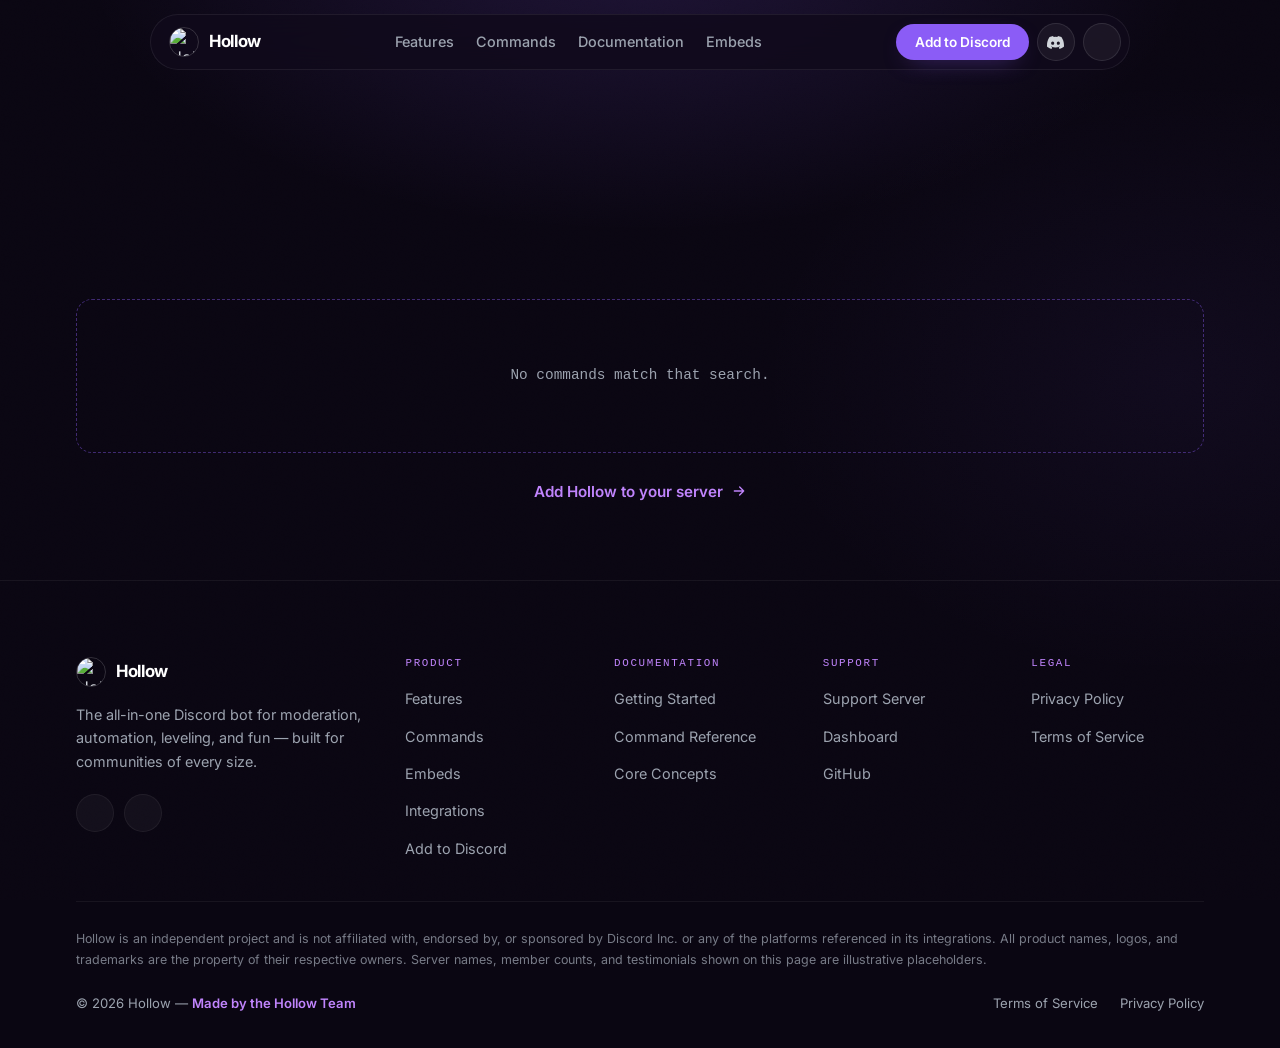
==== commands.html @ 203872da "change" ====
<!DOCTYPE html>
<html lang="en">
<head>
<meta charset="UTF-8">
<meta name="viewport" content="width=device-width, initial-scale=1, viewport-fit=cover">
<title>Commands — Hollow</title>
<meta name="description" content="Every Hollow command, with its category, description, arguments and required permissions. Search, filter, and copy instantly.">
<meta name="theme-color" content="#0a0612">
<link rel="icon" type="image/png" href="assets/favicon.png">
<link rel="apple-touch-icon" href="assets/apple-touch-icon.png">
<link rel="preconnect" href="https://fonts.googleapis.com">
<link rel="preconnect" href="https://fonts.gstatic.com" crossorigin>
<link href="https://fonts.googleapis.com/css2?family=Inter:ital,wght@0,400;0,500;0,600;0,700;0,800;1,400;1,500;1,600;1,700&display=swap" rel="stylesheet">
<link rel="stylesheet" href="styles.css">
<script>document.documentElement.classList.add('js');</script>
</head>
<body>

<a class="skip-link" href="#main">Skip to content</a>

<div class="bg-glow" aria-hidden="true"></div>
<div class="noise" aria-hidden="true"></div>

<header class="nav" id="nav">
  <div class="nav-capsule">
    <a class="brand" href="index.html" aria-label="Hollow home">
      <img class="brand-mark" src="assets/logo.png" alt="Hollow logo" width="30" height="30">
      <span class="brand-name">Hollow</span>
    </a>

    <nav class="nav-links" id="navLinks" aria-label="Primary navigation">
      <a href="index.html#features">Features</a>
      <a href="commands.html">Commands</a>
      <a href="docs.html">Documentation</a>
      <a href="embeds.html">Embeds</a>
    </nav>

    <div class="nav-actions">
      <a class="btn btn-primary btn-sm" href="https://discord.com/oauth2/authorize?client_id=1447869784937988201">Add to Discord</a>
      <a class="icon-btn" href="https://discord.gg/mScRXVGQ8U" aria-label="Join the Hollow Discord">
        <svg viewBox="0 0 24 24" fill="currentColor" aria-hidden="true"><path d="M20.317 4.37a19.79 19.79 0 00-4.885-1.515.074.074 0 00-.079.037c-.21.375-.444.865-.608 1.25a18.27 18.27 0 00-5.487 0 12.64 12.64 0 00-.617-1.25.077.077 0 00-.079-.037A19.74 19.74 0 003.677 4.37a.07.07 0 00-.032.028C.533 9.046-.32 13.58.099 18.058a.082.082 0 00.031.056 19.9 19.9 0 005.993 3.03.078.078 0 00.084-.028 14.09 14.09 0 001.226-1.994.076.076 0 00-.042-.106 13.11 13.11 0 01-1.872-.892.077.077 0 01-.008-.128 10.2 10.2 0 00.372-.292.074.074 0 01.077-.01c3.928 1.793 8.18 1.793 12.061 0a.074.074 0 01.078.01c.12.098.246.198.373.292a.077.077 0 01-.006.127 12.299 12.299 0 01-1.873.892.077.077 0 00-.041.107c.36.698.772 1.362 1.225 1.993a.076.076 0 00.084.028 19.839 19.839 0 006.002-3.03.077.077 0 00.032-.055c.5-5.177-.838-9.674-3.549-13.66a.061.061 0 00-.031-.029zM8.02 15.331c-1.183 0-2.157-1.086-2.157-2.419s.956-2.419 2.157-2.419c1.211 0 2.176 1.095 2.157 2.42 0 1.332-.956 2.418-2.157 2.418zm7.975 0c-1.183 0-2.157-1.086-2.157-2.419s.955-2.419 2.157-2.419c1.21 0 2.176 1.095 2.157 2.42 0 1.332-.946 2.418-2.157 2.418z"/></svg>
      </a>
      <a class="icon-btn" href="https://github.com/hollow-hq/hollow" aria-label="Hollow on GitHub">
        <img src="https://cdn.simpleicons.org/github/ffffff" alt="" width="17" height="17">
      </a>
      <button class="nav-toggle" id="navToggle" aria-label="Open menu" aria-expanded="false" aria-controls="navLinks">
        <svg class="icon-menu" viewBox="0 0 24 24" fill="none" stroke="currentColor" stroke-width="1.9" stroke-linecap="round"><path d="M3 6h18M3 12h18M3 18h18"/></svg>
        <svg class="icon-close" viewBox="0 0 24 24" fill="none" stroke="currentColor" stroke-width="1.9" stroke-linecap="round"><path d="M18 6L6 18M6 6l12 12"/></svg>
      </button>
    </div>
  </div>
</header>
<div class="nav-backdrop" id="navBackdrop" aria-hidden="true"></div>

<main id="main">

  <section class="cmd-hero">
    <div class="container">
      <div class="cmd-head reveal">
        <div class="cmd-head-main">
          <span class="cmd-head-icon" aria-hidden="true">
            <svg viewBox="0 0 24 24" fill="none" stroke="currentColor" stroke-width="1.8" stroke-linecap="round" stroke-linejoin="round">
              <path d="M5 7l4.5 4.5L5 16"/><path d="M12.5 16.5H19"/>
            </svg>
          </span>
          <h1>Commands</h1>
        </div>

        <div class="cmd-head-tools">
          <p class="result-meta" id="resultMeta" aria-live="polite"></p>

          <div class="sort-select">
            <label class="sr-only" for="sortSelect">Sort commands</label>
            <select id="sortSelect">
              <option value="az" selected>Name A–Z</option>
              <option value="za">Name Z–A</option>
              <option value="category">Category</option>
            </select>
          </div>

          <div class="search-wrap" id="searchWrap">
            <span class="search-label" aria-hidden="true">search</span>
            <div class="search-box">
              <label class="sr-only" for="commandSearch">Search commands</label>
              <input class="search-input" id="commandSearch" type="search" placeholder="Search commands…" autocomplete="off">
              <button class="search-toggle" id="searchToggle" type="button" aria-label="Search commands" aria-expanded="false">
                <svg viewBox="0 0 24 24" fill="none" stroke="currentColor" stroke-width="2" stroke-linecap="round" aria-hidden="true"><circle cx="11" cy="11" r="7"/><path d="M21 21l-4.3-4.3"/></svg>
              </button>
            </div>
          </div>
        </div>
      </div>

      <div class="pill-bar reveal" id="pillBar" style="--d:.06s">
        <div class="pill-row" id="pillRow" role="tablist" aria-label="Command categories"></div>
        <div class="pill-nav">
          <button class="pill-nav-btn" id="pillPrev" type="button" aria-label="Scroll categories left">
            <svg viewBox="0 0 24 24" fill="none" stroke="currentColor" stroke-width="2" stroke-linecap="round" stroke-linejoin="round" aria-hidden="true"><path d="M15 5l-7 7 7 7"/></svg>
          </button>
          <button class="pill-nav-btn" id="pillNext" type="button" aria-label="Scroll categories right">
            <svg viewBox="0 0 24 24" fill="none" stroke="currentColor" stroke-width="2" stroke-linecap="round" stroke-linejoin="round" aria-hidden="true"><path d="M9 5l7 7-7 7"/></svg>
          </button>
        </div>
      </div>

      <div class="cmd-grid" id="commandGrid"></div>

      <div class="empty-state" id="emptyState">No commands match that search.</div>

      <div class="load-more" id="loadMoreWrap">
        <button class="btn btn-ghost" id="loadMore" type="button">Show more commands</button>
      </div>

      <div class="table-foot">
        <a class="link-arrow" href="https://discord.com/oauth2/authorize?client_id=1447869784937988201">
          Add Hollow to your server
          <svg viewBox="0 0 24 24" fill="none" stroke="currentColor" stroke-width="2" stroke-linecap="round" stroke-linejoin="round" aria-hidden="true"><path d="M5 12h14M13 6l6 6-6 6"/></svg>
        </a>
      </div>
    </div>
  </section>

</main>

<footer>
  <div class="container">
    <div class="footer-grid">
      <div class="footer-brand">
        <a class="brand" href="index.html" aria-label="Hollow home">
          <img class="brand-mark" src="assets/logo.png" alt="Hollow logo" width="30" height="30">
          <span class="brand-name">Hollow</span>
        </a>
        <p>The all-in-one Discord bot for moderation, automation, leveling, and fun — built for communities of every size.</p>
        <div class="socials">
          <a class="social-btn" href="https://discord.gg/mScRXVGQ8U" aria-label="Hollow on Discord">
            <img src="https://cdn.simpleicons.org/discord/ffffff" alt="" width="17" height="17" loading="lazy">
          </a>
          <a class="social-btn" href="https://github.com/hollow-hq/hollow" aria-label="Hollow on GitHub">
            <img src="https://cdn.simpleicons.org/github/ffffff" alt="" width="17" height="17" loading="lazy">
          </a>
        </div>
      </div>

      <div class="footer-col">
        <h4>Product</h4>
        <ul>
          <li><a href="index.html#features">Features</a></li>
          <li><a href="commands.html">Commands</a></li>
          <li><a href="embeds.html">Embeds</a></li>
          <li><a href="index.html#integrations">Integrations</a></li>
          <li><a href="https://discord.com/oauth2/authorize?client_id=1447869784937988201">Add to Discord</a></li>
        </ul>
      </div>

      <div class="footer-col">
        <h4>Documentation</h4>
        <ul>
          <li><a href="docs.html">Getting Started</a></li>
          <li><a href="commands.html">Command Reference</a></li>
          <li><a href="docs.html#concepts">Core Concepts</a></li>
        </ul>
      </div>

      <div class="footer-col">
        <h4>Support</h4>
        <ul>
          <li><a href="https://discord.gg/mScRXVGQ8U">Support Server</a></li>
          <!-- Replace with the real dashboard URL when available -->
          <li><a href="https://discord.gg/mScRXVGQ8U">Dashboard</a></li>
          <li><a href="https://github.com/hollow-hq/hollow">GitHub</a></li>
        </ul>
      </div>

      <div class="footer-col">
        <h4>Legal</h4>
        <ul>
          <li><a href="privacy.html">Privacy Policy</a></li>
          <li><a href="terms.html">Terms of Service</a></li>
        </ul>
      </div>
    </div>

    <p class="footer-disclaimer">
      Hollow is an independent project and is not affiliated with, endorsed by, or sponsored by Discord Inc. or any of the
      platforms referenced in its integrations. All product names, logos, and trademarks are the property of their respective
      owners. Server names, member counts, and testimonials shown on this page are illustrative placeholders.
    </p>

    <div class="footer-bottom">
      <p class="credit">© 2026 Hollow — <strong>Made by the Hollow Team</strong></p>
      <div class="footer-legal">
        <a href="terms.html">Terms of Service</a>
        <a href="privacy.html">Privacy Policy</a>
      </div>
    </div>
  </div>
</footer>

<div class="modal-overlay" id="modalOverlay">
  <div class="modal" id="modal" role="dialog" aria-modal="true" aria-labelledby="modalTitle">
    <button class="modal-close" id="modalClose" aria-label="Close command details">
      <svg viewBox="0 0 24 24" fill="none" stroke="currentColor" stroke-width="1.9" stroke-linecap="round"><path d="M18 6L6 18M6 6l12 12"/></svg>
    </button>
    <div id="modalBody"></div>
  </div>
</div>

<script src="main.js" defer></script>
<script src="commands.js" defer></script>

</body>
</html>
---- styles.css ----
:root{
  --bg: #0a0612;
  --bg-2: #0d0818;
  --surface: #140a24;
  --surface-2: #120a1e;
  --card-solid: #140b21;

  --line: rgba(139, 92, 246, 0.14);
  --line-soft: rgba(255, 255, 255, 0.06);
  --line-strong: rgba(139, 92, 246, 0.42);

  --p1: #8b5cf6;
  --p2: #a855f7;
  --p3: #c084fc;
  --violet: #d946ef;

  --txt: #ffffff;
  --txt-2: #d1d5db;
  --txt-3: #9ca3af;

  --glow: 0 14px 40px -18px rgba(139, 92, 246, 0.75);

  --r: 8px;
  --r-lg: 16px;
  --r-pill: 999px;
  --nav-h: 74px;
  --max: 1180px;

  --font: 'Inter', -apple-system, BlinkMacSystemFont, 'Segoe UI', Roboto, sans-serif;
  --mono: ui-monospace, SFMono-Regular, 'SF Mono', Menlo, Consolas, monospace;
}

*, *::before, *::after{ box-sizing: border-box; }

html{ scroll-behavior: smooth; scroll-padding-top: calc(var(--nav-h) + 20px); }

body{
  margin: 0;
  background: var(--bg);
  color: var(--txt-2);
  font-family: var(--font);
  font-size: 16px;
  line-height: 1.65;
  -webkit-font-smoothing: antialiased;
  overflow-x: hidden;
}

img{ max-width: 100%; display: block; }
a{ color: inherit; text-decoration: none; }
button, select, input{ font: inherit; }
::selection{ background: rgba(168, 85, 247, 0.4); color: #fff; }

:focus-visible{ outline: 2px solid var(--p3); outline-offset: 3px; border-radius: 4px; }

h1, h2, h3, h4{
  color: var(--txt);
  line-height: 1.16;
  letter-spacing: -0.02em;
  margin: 0;
  font-weight: 700;
}

.accent{ color: var(--p2); }

.skip-link{
  position: absolute; left: 12px; top: -60px; z-index: 200;
  background: var(--p1); color: #fff; font-weight: 600;
  padding: 10px 18px; border-radius: var(--r);
  transition: top .2s ease;
}
.skip-link:focus{ top: 12px; }

.sr-only{
  position: absolute; width: 1px; height: 1px;
  padding: 0; margin: -1px; overflow: hidden;
  clip: rect(0 0 0 0); white-space: nowrap; border: 0;
}

.container{ width: 100%; max-width: var(--max); margin: 0 auto; padding: 0 26px; }

.section{ padding: clamp(70px, 8vw, 104px) 0; position: relative; }
.section.bordered{ border-top: 1px solid var(--line-soft); }

.section-head{ max-width: 640px; margin: 0 auto 46px; text-align: center; }
.section-head.left{ margin-left: 0; text-align: left; }

.eyebrow{
  display: inline-block;
  font-family: var(--mono);
  font-size: 11.5px;
  letter-spacing: 0.16em;
  text-transform: uppercase;
  color: var(--p3);
  margin-bottom: 14px;
}

.section-title{
  font-size: clamp(1.8rem, 3.4vw, 2.6rem);
  font-weight: 800;
  letter-spacing: -0.03em;
  margin-bottom: 14px;
}

.section-sub{ margin: 0; color: var(--txt-3); font-size: 1.02rem; }

.btn{
  display: inline-flex;
  align-items: center;
  justify-content: center;
  gap: 9px;
  padding: 13px 26px;
  border: 1px solid transparent;
  border-radius: var(--r-pill);
  font-size: 0.95rem;
  font-weight: 600;
  line-height: 1.2;
  white-space: nowrap;
  cursor: pointer;
  transition: transform .18s ease, box-shadow .25s ease, background .2s ease,
              border-color .2s ease, color .2s ease;
}
.btn svg{ width: 17px; height: 17px; flex-shrink: 0; }

.btn-primary{
  background: var(--p1);
  color: #fff;
  box-shadow: 0 8px 26px -14px rgba(139, 92, 246, 0.9);
}
.btn-primary:hover{ background: var(--p2); transform: scale(1.04); box-shadow: var(--glow); }
.btn-primary:active{ transform: scale(1.01); }

.btn-ghost{
  background: rgba(255, 255, 255, 0.03);
  border-color: rgba(255, 255, 255, 0.13);
  color: var(--txt);
}
.btn-ghost:hover{
  background: rgba(255, 255, 255, 0.07);
  border-color: rgba(192, 132, 252, 0.55);
  transform: scale(1.04);
}

.btn-lg{ padding: 15px 30px; font-size: 1rem; }
.btn-sm{ padding: 9px 18px; font-size: 0.85rem; }

.link-arrow{
  display: inline-flex;
  align-items: center;
  gap: 8px;
  font-weight: 600;
  font-size: 0.95rem;
  color: var(--p3);
  transition: gap .2s ease, color .2s ease;
}
.link-arrow:hover{ gap: 14px; color: #fff; }
.link-arrow svg{ width: 16px; height: 16px; }

.js .reveal{
  opacity: 0;
  transform: translateY(14px);
  transition: opacity .55s ease, transform .55s ease;
  transition-delay: var(--d, 0s);
}
.js .reveal.in{ opacity: 1; transform: none; }

.bg-glow{
  position: fixed;
  inset: 0;
  z-index: -2;
  pointer-events: none;
  background:
    radial-gradient(900px 460px at 50% -6%, rgba(139, 92, 246, 0.16), transparent 62%),
    radial-gradient(700px 500px at 92% 42%, rgba(139, 92, 246, 0.05), transparent 60%),
    var(--bg);
}
.noise{
  position: fixed; inset: 0; z-index: -1; pointer-events: none;
  opacity: 0.028; mix-blend-mode: overlay;
  background-image: url("data:image/svg+xml,%3Csvg xmlns='http://www.w3.org/2000/svg' width='140' height='140'%3E%3Cfilter id='n'%3E%3CfeTurbulence type='fractalNoise' baseFrequency='0.85' numOctaves='2' stitchTiles='stitch'/%3E%3C/filter%3E%3Crect width='100%25' height='100%25' filter='url(%23n)'/%3E%3C/svg%3E");
}

.nav{
  position: fixed;
  top: 14px; left: 0; right: 0;
  z-index: 60;
  display: flex;
  justify-content: center;
  padding: 0 16px;
  pointer-events: none;
}
.nav-capsule{
  pointer-events: auto;
  width: 100%;
  max-width: 980px;
  display: flex;
  align-items: center;
  justify-content: space-between;
  gap: 20px;
  padding: 8px 8px 8px 18px;
  background: rgba(16, 10, 27, 0.82);
  backdrop-filter: blur(14px);
  -webkit-backdrop-filter: blur(14px);
  border: 1px solid rgba(255, 255, 255, 0.07);
  border-radius: var(--r-pill);
  transition: box-shadow .3s ease, background .3s ease;
}
.nav.scrolled .nav-capsule{
  background: rgba(13, 8, 24, 0.94);
  box-shadow: 0 18px 44px -26px rgba(0, 0, 0, 0.95);
}

.brand{ display: flex; align-items: center; gap: 10px; flex-shrink: 0; }
.brand-mark{
  width: 30px; height: 30px;
  border-radius: 50%;
  object-fit: cover;
  border: 1px solid rgba(255, 255, 255, 0.16);
}
.brand-name{
  font-size: 1.05rem;
  font-weight: 700;
  color: var(--txt);
  letter-spacing: -0.02em;
}

.nav-links{ display: flex; align-items: center; gap: 22px; }
.nav-links > a:not(.btn){
  font-size: 0.9rem;
  font-weight: 500;
  color: var(--txt-3);
  transition: color .2s ease;
}
.nav-links > a:not(.btn):hover,
.nav-links > a:not(.btn).active{ color: var(--txt); }

.nav-actions{ display: flex; align-items: center; gap: 8px; flex-shrink: 0; }
.icon-btn{
  width: 38px; height: 38px;
  display: grid;
  place-items: center;
  border-radius: 50%;
  background: rgba(255, 255, 255, 0.05);
  border: 1px solid rgba(255, 255, 255, 0.1);
  color: var(--txt-2);
  transition: all .2s ease;
}
.icon-btn:hover{ background: rgba(139, 92, 246, 0.25); border-color: var(--line-strong); color: #fff; }
.icon-btn svg{ width: 17px; height: 17px; }

.nav-toggle{
  display: none;
  width: 38px; height: 38px;
  background: rgba(255, 255, 255, 0.05);
  border: 1px solid rgba(255, 255, 255, 0.1);
  border-radius: 50%;
  color: var(--txt);
  cursor: pointer;
  padding: 8px;
}
.nav-toggle svg{ width: 20px; height: 20px; display: block; }
.nav-toggle .icon-close{ display: none; }
.nav-toggle.open .icon-menu{ display: none; }
.nav-toggle.open .icon-close{ display: block; }

.nav-backdrop{
  position: fixed; inset: 0;
  background: rgba(5, 2, 9, 0.62);
  backdrop-filter: blur(3px);
  opacity: 0; visibility: hidden;
  transition: opacity .3s ease, visibility .3s ease;
  z-index: 55;
}
.nav-backdrop.show{ opacity: 1; visibility: visible; }

.hero{
  position: relative;
  padding: calc(var(--nav-h) + clamp(64px, 9vw, 118px)) 0 clamp(30px, 4vw, 46px);
  text-align: center;
  overflow: hidden;
}
#particles{ position: absolute; inset: 0; width: 100%; height: 100%; pointer-events: none; z-index: 0; }
.hero .container{ position: relative; z-index: 1; }

.hero-title{
  font-size: clamp(2.3rem, 5.6vw, 4rem);
  font-weight: 800;
  letter-spacing: -0.035em;
  line-height: 1.06;
  max-width: 920px;
  margin: 0 auto 34px;
}
.hero-em{
  display: block;
  font-weight: 500;
  font-style: italic;
  color: var(--txt-2);
  letter-spacing: -0.02em;
}
.hero-em em{ font-style: italic; }
.hero-strong{ display: block; font-weight: 800; color: var(--txt); }
.hero-mark{
  display: inline-block;
  width: clamp(44px, 5vw, 64px);
  height: clamp(44px, 5vw, 64px);
  border-radius: 50%;
  object-fit: cover;
  vertical-align: middle;
  margin: 0 10px;
  border: 2px solid rgba(255, 255, 255, 0.18);
  box-shadow: 0 0 26px -6px rgba(168, 85, 247, 0.8);
}

.hero-actions{
  display: flex;
  justify-content: center;
  gap: 14px;
  flex-wrap: wrap;
  margin-bottom: clamp(46px, 6vw, 74px);
}

.powered{
  margin: 0 auto;
  color: var(--txt-3);
  font-size: clamp(1rem, 1.6vw, 1.12rem);
}
.powered strong{ color: var(--txt); font-weight: 700; }

.marquee, .logo-row{
  overflow: hidden;
  -webkit-mask-image: linear-gradient(90deg, transparent, #000 8%, #000 92%, transparent);
  mask-image: linear-gradient(90deg, transparent, #000 8%, #000 92%, transparent);
}
.marquee-track, .logo-track{
  display: flex;
  gap: 20px;
  width: max-content;
  animation: marquee-l 55s linear infinite;
}
.marquee:hover .marquee-track,
.logo-row:hover .logo-track{ animation-play-state: paused; }
.logo-row.reverse .logo-track{ animation-name: marquee-r; }
@keyframes marquee-l{ from{ transform: translateX(0); } to{ transform: translateX(-50%); } }
@keyframes marquee-r{ from{ transform: translateX(-50%); } to{ transform: translateX(0); } }

.servers{
  padding: clamp(34px, 5vw, 56px) 0 clamp(20px, 3vw, 34px);
}
.server{
  display: flex;
  align-items: center;
  gap: 13px;
  flex-shrink: 0;
  padding: 10px 20px 10px 10px;
  background: rgba(20, 10, 36, 0.65);
  border: 1px solid var(--line-soft);
  border-radius: var(--r-pill);
}
.server-avatar{
  width: 46px; height: 46px;
  border-radius: 50%;
  display: grid;
  place-items: center;
  font-weight: 700;
  font-size: 0.95rem;
  color: #fff;
  flex-shrink: 0;
}
.server-avatar img{
  width: 100%; height: 100%;
  object-fit: cover;
  border-radius: inherit;
  display: block;
}
.server-meta{ text-align: left; }
.server-name{
  display: flex;
  align-items: center;
  gap: 6px;
  font-size: 0.92rem;
  font-weight: 600;
  color: var(--txt);
  white-space: nowrap;
}
.verified{ width: 15px; height: 15px; color: var(--p2); flex-shrink: 0; }
.server-members{
  display: block;
  font-size: 0.78rem;
  color: var(--txt-3);
  white-space: nowrap;
}

.g1{ background: #6d28d9; } .g2{ background: #a21caf; } .g3{ background: #7c3aed; }
.g4{ background: #4f46e5; } .g5{ background: #9333ea; } .g6{ background: #c026d3; }
.g7{ background: #5b21b6; } .g8{ background: #db2777; }

.wave-band{
  position: relative;
  height: clamp(160px, 24vw, 300px);
  overflow: hidden;
}
.wave-band::before{
  content: '';
  position: absolute;
  inset: -10% -5%;
  background-image: url("data:image/svg+xml,%3Csvg xmlns='http://www.w3.org/2000/svg' width='1400' height='340' viewBox='0 0 1400 340'%3E%3Cg fill='none' stroke='%238b5cf6' stroke-width='3' stroke-linecap='round' stroke-dasharray='0.1 15'%3E%3Cpath d='M0 170 C 220 50, 430 50, 640 170 S 1080 300, 1400 170' opacity='0.5'/%3E%3Cpath d='M0 215 C 220 95, 430 95, 640 215 S 1080 345, 1400 215' opacity='0.32'/%3E%3Cpath d='M0 125 C 220 5, 430 5, 640 125 S 1080 255, 1400 125' opacity='0.2'/%3E%3C/g%3E%3C/svg%3E");
  background-repeat: no-repeat;
  background-position: center;
  background-size: cover;
  opacity: 0.55;
  pointer-events: none;
}

.logo-rows{ display: grid; gap: 20px; padding: 4px 0 8px; }
.int-card{
  flex: 0 0 auto;
  width: clamp(300px, 34vw, 460px);
  padding: 22px 24px;
  background: var(--surface-2);
  border: 1px solid var(--line-soft);
  border-radius: 20px;
  transition: border-color .25s ease, box-shadow .25s ease, transform .25s ease;
}
.int-card:hover{
  border-color: var(--line-strong);
  box-shadow: 0 22px 50px -34px rgba(139, 92, 246, 0.95);
  transform: translateY(-3px);
}
.int-head{ display: flex; align-items: center; gap: 14px; margin-bottom: 14px; }
.int-icon{
  width: 44px; height: 44px;
  display: grid;
  place-items: center;
  border-radius: 12px;
  border: 1.5px solid var(--brand, rgba(255, 255, 255, 0.25));
  background: rgba(255, 255, 255, 0.03);
  flex-shrink: 0;
}
.int-icon img{ width: 21px; height: 21px; }
.int-card h3{ font-size: 1.08rem; font-weight: 700; }
.int-card p{ margin: 0; font-size: 0.92rem; color: var(--txt-3); line-height: 1.6; }
.kw{ color: var(--brand, var(--p3)); font-weight: 600; }
.logo-fallback{
  font-weight: 700;
  font-size: 1rem;
  color: var(--brand, var(--p3));
  line-height: 1;
}

.feature-grid{
  display: grid;
  grid-template-columns: repeat(3, 1fr);
  gap: 18px;
}
.feature{
  padding: 28px 26px;
  background: var(--surface-2);
  border: 1px solid var(--line-soft);
  border-radius: var(--r-lg);
  transition: border-color .25s ease, box-shadow .25s ease, transform .25s ease;
}
.feature:hover{
  border-color: var(--line-strong);
  box-shadow: 0 24px 54px -36px rgba(139, 92, 246, 0.95);
  transform: translateY(-4px);
}
.feature-icon{
  width: 42px; height: 42px;
  display: grid;
  place-items: center;
  border-radius: 11px;
  background: rgba(139, 92, 246, 0.14);
  border: 1px solid var(--line);
  color: var(--p3);
  margin-bottom: 18px;
}
.feature-icon svg{ width: 21px; height: 21px; }
.feature h3{ font-size: 1.05rem; font-weight: 600; margin-bottom: 9px; }
.feature p{ margin: 0; font-size: 0.92rem; color: var(--txt-3); line-height: 1.62; }

.features-foot{ display: flex; justify-content: center; margin-top: 44px; }

.showcase-grid{
  display: grid;
  grid-template-columns: 1fr 1fr;
  gap: clamp(34px, 5vw, 64px);
  align-items: center;
}
.showcase-copy .section-title{ margin-bottom: 16px; }
.showcase-copy p{ color: var(--txt-3); margin: 0 0 26px; }
.showcase-list{ list-style: none; margin: 0 0 30px; padding: 0; display: grid; gap: 13px; }
.showcase-list li{
  display: flex;
  gap: 11px;
  align-items: flex-start;
  font-size: 0.95rem;
  color: var(--txt-2);
}
.showcase-list svg{ width: 18px; height: 18px; color: var(--p2); flex-shrink: 0; margin-top: 3px; }

.mock{
  background: var(--surface-2);
  border: 1px solid var(--line);
  border-radius: 20px;
  padding: 22px;
  box-shadow: 0 30px 70px -50px rgba(139, 92, 246, 1);
}
.mock-msg{ display: flex; gap: 13px; align-items: flex-start; }
.mock-avatar{
  width: 42px; height: 42px;
  border-radius: 50%;
  object-fit: cover;
  flex-shrink: 0;
  border: 1px solid rgba(255, 255, 255, 0.14);
}
.mock-name{
  display: flex; align-items: center; gap: 8px;
  font-size: 0.95rem; font-weight: 600; color: var(--txt);
}
.bot-tag{
  font-size: 0.62rem;
  font-weight: 700;
  letter-spacing: 0.06em;
  background: var(--p1);
  color: #fff;
  border-radius: 4px;
  padding: 1px 5px;
  text-transform: uppercase;
}
.mock-time{ font-size: 0.72rem; color: var(--txt-3); font-weight: 400; }
.mock-embed{
  margin-top: 12px;
  background: rgba(10, 6, 18, 0.75);
  border-left: 4px solid var(--p1);
  border-radius: 6px;
  padding: 14px 16px;
}
.mock-embed h5{ margin: 0 0 6px; font-size: 0.92rem; color: var(--txt); font-weight: 600; }
.mock-embed p{ margin: 0; font-size: 0.85rem; color: var(--txt-3); }
.mock-fields{ display: grid; grid-template-columns: repeat(3, 1fr); gap: 12px; margin-top: 14px; }
.mock-field span{
  display: block;
  font-size: 0.68rem;
  letter-spacing: 0.08em;
  text-transform: uppercase;
  color: var(--txt-3);
  margin-bottom: 3px;
}
.mock-field strong{ font-size: 0.88rem; color: var(--txt); font-weight: 600; }
.mock-chips{ display: flex; flex-wrap: wrap; gap: 9px; margin-top: 18px; }
.chip{
  font-size: 0.78rem;
  font-weight: 500;
  color: var(--txt-3);
  background: rgba(255, 255, 255, 0.04);
  border: 1px solid var(--line-soft);
  border-radius: var(--r-pill);
  padding: 7px 15px;
  transition: all .2s ease;
}
.chip:hover, .chip.on{
  color: #fff;
  border-color: var(--line-strong);
  background: rgba(139, 92, 246, 0.16);
}

.callout{
  display: flex;
  align-items: center;
  justify-content: space-between;
  gap: 22px;
  flex-wrap: wrap;
  padding: 26px 30px;
  background: var(--surface-2);
  border: 1px solid var(--line);
  border-radius: var(--r-lg);
  margin-bottom: 34px;
}
.callout h3{ font-size: 1.08rem; margin-bottom: 6px; }
.callout p{ margin: 0; font-size: 0.92rem; color: var(--txt-3); max-width: 560px; }

.quote-grid{ display: grid; grid-template-columns: repeat(3, 1fr); gap: 18px; }
.quote{
  padding: 28px 26px;
  background: var(--surface-2);
  border: 1px solid var(--line-soft);
  border-radius: var(--r-lg);
  transition: border-color .25s ease, transform .25s ease;
}
.quote:hover{ border-color: var(--line-strong); transform: translateY(-4px); }
.quote-stars{ color: var(--p3); font-size: 0.85rem; letter-spacing: 3px; margin-bottom: 14px; }
.quote p{ margin: 0 0 18px; font-size: 0.94rem; color: var(--txt-2); line-height: 1.65; }
.quote-author{ display: flex; align-items: center; gap: 11px; }
.quote-avatar{
  width: 38px; height: 38px;
  border-radius: 50%;
  display: grid; place-items: center;
  font-weight: 700; font-size: 0.85rem; color: #fff;
  flex-shrink: 0;
}
.quote-author strong{ display: block; font-size: 0.9rem; color: var(--txt); }
.quote-author span{ font-size: 0.78rem; color: var(--txt-3); }

.cta-panel{
  text-align: center;
  padding: clamp(46px, 6vw, 76px) 32px;
  background: var(--surface-2);
  border: 1px solid var(--line);
  border-radius: 24px;
}
.cta-panel h2{
  font-size: clamp(1.85rem, 4vw, 2.8rem);
  font-weight: 800;
  letter-spacing: -0.03em;
  margin-bottom: 14px;
}
.cta-panel p{ color: var(--txt-3); max-width: 470px; margin: 0 auto 32px; }
.cta-actions{ display: flex; justify-content: center; gap: 14px; flex-wrap: wrap; }

footer{
  border-top: 1px solid var(--line-soft);
  padding: clamp(52px, 7vw, 76px) 0 34px;
}
.footer-grid{
  display: grid;
  grid-template-columns: 1.7fr repeat(4, 1fr);
  gap: 36px;
  padding-bottom: 40px;
}
.footer-brand .brand{ margin-bottom: 16px; }
.footer-brand p{
  font-size: 0.9rem;
  color: var(--txt-3);
  max-width: 300px;
  margin: 0 0 20px;
}
.socials{ display: flex; gap: 10px; }
.social-btn{
  width: 38px; height: 38px;
  display: grid;
  place-items: center;
  border-radius: 50%;
  background: rgba(255, 255, 255, 0.04);
  border: 1px solid var(--line-soft);
  color: var(--txt-3);
  transition: all .2s ease;
}
.social-btn:hover{
  color: #fff;
  border-color: var(--line-strong);
  background: rgba(139, 92, 246, 0.22);
  transform: translateY(-3px);
}
.social-btn svg, .social-btn img{ width: 17px; height: 17px; }

.footer-col h4{
  font-family: var(--mono);
  font-size: 0.68rem;
  font-weight: 500;
  letter-spacing: 0.15em;
  text-transform: uppercase;
  color: var(--p3);
  margin-bottom: 16px;
}
.footer-col ul{ list-style: none; margin: 0; padding: 0; display: grid; gap: 11px; }
.footer-col a{ font-size: 0.9rem; color: var(--txt-3); transition: color .2s ease; }
.footer-col a:hover{ color: var(--txt); }

.footer-disclaimer{
  border-top: 1px solid var(--line-soft);
  padding-top: 26px;
  font-size: 0.78rem;
  line-height: 1.7;
  color: rgba(156, 163, 175, 0.75);
  margin: 0 0 22px;
}
.footer-bottom{
  display: flex;
  align-items: center;
  justify-content: space-between;
  flex-wrap: wrap;
  gap: 14px;
}
.footer-bottom p{ margin: 0; font-size: 0.82rem; color: var(--txt-3); }
.footer-bottom .credit strong{ color: var(--p3); font-weight: 600; }
.footer-legal{ display: flex; gap: 22px; }
.footer-legal a{ font-size: 0.82rem; color: var(--txt-3); }
.footer-legal a:hover{ color: var(--txt); }

.page-hero{
  padding: calc(var(--nav-h) + clamp(56px, 7vw, 88px)) 0 clamp(34px, 4vw, 50px);
  text-align: center;
}
.page-hero h1{
  font-size: clamp(2.2rem, 5vw, 3.4rem);
  font-weight: 800;
  letter-spacing: -0.03em;
  margin-bottom: 14px;
}
.page-hero p{ color: var(--txt-3); max-width: 600px; margin: 0 auto; }

/* ---- commands page ---- */
.cmd-hero{
  padding: calc(var(--nav-h) + clamp(38px, 5vw, 58px)) 0 clamp(46px, 6vw, 76px);
}
.cmd-head{
  display: flex;
  align-items: flex-start;
  justify-content: space-between;
  gap: 22px;
}
.cmd-head-main{ display: flex; align-items: center; gap: 15px; min-width: 0; }
.cmd-head-icon{
  display: inline-flex;
  align-items: center;
  justify-content: center;
  width: 44px; height: 44px;
  flex-shrink: 0;
  background: var(--surface-2);
  border: 1px solid var(--line-soft);
  border-radius: 50%;
  color: var(--txt-2);
}
.cmd-head-icon svg{ width: 20px; height: 20px; }
.cmd-head h1{
  font-size: clamp(1.6rem, 3.2vw, 2.2rem);
  font-weight: 800;
  letter-spacing: -0.03em;
  margin: 0;
}
.cmd-head-tools{
  display: flex;
  align-items: center;
  gap: 14px;
  flex-shrink: 0;
}

.result-meta{
  font-family: var(--mono);
  font-size: 0.7rem;
  letter-spacing: 0.1em;
  text-transform: uppercase;
  color: var(--txt-3);
  margin: 0;
  white-space: nowrap;
}
.result-meta strong{ color: var(--p3); font-weight: 500; }

.search-wrap{
  display: flex;
  flex-direction: column;
  align-items: flex-end;
  gap: 7px;
}
.search-label{
  font-family: var(--mono);
  font-size: 0.66rem;
  letter-spacing: 0.16em;
  text-transform: uppercase;
  color: var(--txt-3);
}
.search-box{ display: flex; align-items: center; }
.search-input{
  width: 0;
  height: 42px;
  padding: 0 0 0 16px;
  background: var(--surface-2);
  border: 1px solid var(--line-soft);
  border-radius: var(--r-pill);
  color: var(--txt);
  font-size: 0.88rem;
  opacity: 0;
  transition: width .26s ease, opacity .2s ease, padding .26s ease, border-color .2s ease;
}
.search-input::placeholder{ color: var(--txt-3); }
.search-input:focus{
  outline: none;
  border-color: var(--line-strong);
  box-shadow: 0 0 0 4px rgba(139, 92, 246, 0.14);
}
.search-wrap.open .search-input{
  width: 250px;
  max-width: 46vw;
  padding: 0 18px 0 16px;
  opacity: 1;
}
.search-toggle{
  position: relative;
  z-index: 1;
  display: inline-flex;
  align-items: center;
  justify-content: center;
  width: 42px; height: 42px;
  flex-shrink: 0;
  background: var(--surface-2);
  border: 1px solid var(--line-soft);
  border-radius: 14px;
  color: var(--txt-2);
  cursor: pointer;
  transition: background .2s ease, border-color .2s ease, color .2s ease;
}
.search-toggle svg{ width: 18px; height: 18px; }
.search-toggle:hover{ border-color: var(--line-strong); color: #fff; }
.search-wrap.open .search-toggle{
  background: var(--p1);
  border-color: var(--p1);
  color: #fff;
}

.sort-select{ position: relative; }
.sort-select select{
  appearance: none;
  padding: 11px 40px 11px 18px;
  background: var(--surface-2);
  border: 1px solid var(--line-soft);
  border-radius: var(--r-pill);
  color: var(--txt-2);
  font-size: 0.85rem;
  cursor: pointer;
  transition: border-color .2s ease;
}
.sort-select select:hover{ border-color: var(--line-strong); }
.sort-select::after{
  content: '';
  position: absolute;
  right: 17px; top: 50%;
  width: 7px; height: 7px;
  border-right: 2px solid var(--txt-3);
  border-bottom: 2px solid var(--txt-3);
  transform: translateY(-70%) rotate(45deg);
  pointer-events: none;
}

.pill-bar{
  display: flex;
  align-items: center;
  gap: 8px;
  margin: 22px 0 22px;
  padding: 7px;
  background: var(--surface-2);
  border: 1px solid var(--line-soft);
  border-radius: var(--r-lg);
}
.pill-row{
  display: flex;
  gap: 6px;
  flex: 1;
  min-width: 0;
  padding-right: 4px;
  overflow-x: auto;
  overflow-y: hidden;
  scroll-behavior: smooth;
  scrollbar-width: none;
  -ms-overflow-style: none;
}
.pill-row::-webkit-scrollbar{ display: none; }
.pill{
  display: inline-flex;
  align-items: center;
  gap: 8px;
  flex-shrink: 0;
  padding: 8px 15px;
  border-radius: 12px;
  border: 1px solid var(--line-soft);
  background: transparent;
  color: var(--txt-3);
  font-size: 0.85rem;
  font-weight: 500;
  white-space: nowrap;
  cursor: pointer;
  transition: background .2s ease, border-color .2s ease, color .2s ease;
}
.pill svg{ width: 15px; height: 15px; flex-shrink: 0; }
.pill:hover{ border-color: var(--line-strong); color: var(--txt); }
.pill .count{
  font-family: var(--mono);
  font-size: 0.68rem;
  color: var(--txt-3);
  background: rgba(139, 92, 246, 0.16);
  border-radius: var(--r-pill);
  padding: 1px 7px;
}
.pill.active{
  background: var(--p1);
  border-color: var(--p1);
  color: #fff;
  font-weight: 600;
}
.pill.active .count{ background: rgba(0, 0, 0, 0.28); color: #fff; }

.pill-nav{ display: flex; gap: 6px; flex-shrink: 0; }
.pill-nav-btn{
  display: inline-flex;
  align-items: center;
  justify-content: center;
  width: 34px; height: 34px;
  background: transparent;
  border: 1px solid var(--line-soft);
  border-radius: 10px;
  color: var(--txt-3);
  cursor: pointer;
  opacity: 0;
  pointer-events: none;
  transition: opacity .2s ease, color .2s ease, border-color .2s ease;
}
.pill-nav-btn svg{ width: 16px; height: 16px; }
.pill-bar.can-left #pillPrev{ opacity: 1; pointer-events: auto; }
.pill-bar.can-right #pillNext{ opacity: 1; pointer-events: auto; }
.pill-nav-btn:hover{ color: #fff; border-color: var(--line-strong); }

.cmd-grid{
  display: grid;
  grid-template-columns: repeat(3, minmax(0, 1fr));
  gap: 16px;
}
.cmd-card{
  display: flex;
  flex-direction: column;
  padding: 20px 22px;
  background: var(--surface-2);
  border: 1px solid var(--line-soft);
  border-radius: 18px;
  cursor: pointer;
  transition: border-color .2s ease, transform .2s ease, box-shadow .2s ease;
}
.cmd-card:hover{
  border-color: var(--line-strong);
  transform: translateY(-2px);
  box-shadow: var(--glow);
}
.cmd-card-top{
  display: flex;
  align-items: center;
  gap: 10px;
  margin-bottom: 9px;
}
.cmd-card-name{
  font-family: var(--mono);
  font-size: 0.98rem;
  font-weight: 600;
  color: #fff;
  line-height: 1.3;
  margin: 0;
  overflow-wrap: anywhere;
}
.cmd-card-name .slash{ color: var(--p2); }
.cmd-card-cat{
  margin-left: auto;
  font-family: var(--mono);
  font-size: 0.64rem;
  letter-spacing: 0.12em;
  text-transform: uppercase;
  color: var(--txt-3);
  white-space: nowrap;
}
.cmd-card-desc{
  color: var(--txt-3);
  font-size: 0.88rem;
  line-height: 1.55;
  margin: 0 0 18px;
}
.cmd-card-meta{
  border-top: 1px solid var(--line-soft);
  padding-top: 14px;
  display: grid;
  gap: 13px;
}
.meta-label{
  display: block;
  font-family: var(--mono);
  font-size: 0.66rem;
  letter-spacing: 0.14em;
  text-transform: uppercase;
  color: var(--p3);
  margin-bottom: 8px;
}
.meta-chips{ display: flex; flex-wrap: wrap; gap: 6px; }
.chip{
  display: inline-block;
  max-width: 100%;
  padding: 3px 9px;
  border-radius: 8px;
  font-family: var(--mono);
  font-size: 0.73rem;
  color: var(--txt-2);
  background: rgba(255, 255, 255, 0.05);
  border: 1px solid transparent;
  overflow-wrap: anywhere;
}
.chip-arg{ font-style: italic; }
.chip-perm{
  border-radius: var(--r-pill);
  background: rgba(255, 255, 255, 0.03);
  border-color: var(--line-soft);
}
.meta-none{ font-size: 0.78rem; color: var(--txt-3); }

.load-more{ display: flex; justify-content: center; margin-top: 28px; }

.copy-btn{
  display: inline-flex;
  align-items: center;
  justify-content: center;
  gap: 7px;
  flex-shrink: 0;
  margin-left: auto;
  padding: 7px;
  background: rgba(255, 255, 255, 0.04);
  border: 1px solid var(--line-soft);
  border-radius: 10px;
  color: var(--txt-2);
  font-size: 0.78rem;
  font-weight: 500;
  cursor: pointer;
  transition: background .2s ease, border-color .2s ease, color .2s ease;
}
.copy-btn svg{ width: 14px; height: 14px; display: block; }
.copy-btn:hover{
  background: rgba(139, 92, 246, 0.2);
  border-color: var(--line-strong);
  color: #fff;
}
.copy-btn.copied{
  background: rgba(74, 222, 128, 0.12);
  border-color: rgba(74, 222, 128, 0.45);
  color: #86efac;
}

.cmd-name{
  font-family: var(--mono);
  font-weight: 500;
  color: #fff;
}
.cmd-name .slash{ color: var(--p2); }

.cat-tag{
  display: inline-block;
  font-family: var(--mono);
  font-size: 0.68rem;
  letter-spacing: 0.06em;
  text-transform: capitalize;
  color: #e9d5ff;
  background: rgba(139, 92, 246, 0.15);
  border: 1px solid rgba(139, 92, 246, 0.34);
  border-radius: var(--r-pill);
  padding: 3px 11px;
  white-space: nowrap;
}

.empty-state{
  display: none;
  padding: 64px 20px;
  text-align: center;
  border: 1px dashed var(--line-strong);
  border-radius: var(--r-lg);
  color: var(--txt-3);
  font-family: var(--mono);
  font-size: 0.9rem;
}
.empty-state.show{ display: block; }

.table-foot{ display: flex; justify-content: center; margin-top: 26px; }

.modal-overlay{
  position: fixed;
  inset: 0;
  z-index: 90;
  display: flex;
  align-items: center;
  justify-content: center;
  padding: 24px;
  background: rgba(5, 2, 9, 0.78);
  backdrop-filter: blur(6px);
  opacity: 0;
  visibility: hidden;
  transition: opacity .25s ease, visibility .25s ease;
}
.modal-overlay.open{ opacity: 1; visibility: visible; }
.modal{
  position: relative;
  width: 100%;
  max-width: 560px;
  max-height: 84vh;
  overflow-y: auto;
  padding: 40px;
  background: #150c23;
  border: 1px solid var(--line-strong);
  border-radius: 20px;
  box-shadow: 0 40px 90px -50px rgba(168, 85, 247, 0.9);
  transform: translateY(14px);
  transition: transform .25s ease;
}
.modal-overlay.open .modal{ transform: none; }
.modal-close{
  position: absolute;
  top: 16px; right: 16px;
  padding: 7px;
  background: rgba(255, 255, 255, 0.05);
  border: 1px solid var(--line-soft);
  border-radius: 50%;
  color: var(--txt-3);
  cursor: pointer;
  transition: all .2s ease;
}
.modal-close:hover{ color: #fff; border-color: var(--line-strong); }
.modal-close svg{ width: 17px; height: 17px; display: block; }
.modal .cat-tag{ margin-bottom: 14px; }
.modal .cmd-name{
  font-family: var(--font);
  font-size: 1.7rem;
  font-weight: 800;
  letter-spacing: -0.02em;
  margin-bottom: 8px;
  padding-right: 34px;
}
.modal .cmd-desc{ color: var(--txt-2); font-size: 0.97rem; margin: 0 0 26px; }
.modal-section{ margin-bottom: 24px; }
.modal-section:last-child{ margin-bottom: 0; }
.modal-section h4{
  font-family: var(--mono);
  font-size: 0.7rem;
  font-weight: 500;
  letter-spacing: 0.14em;
  text-transform: uppercase;
  color: var(--p3);
  margin-bottom: 12px;
}
.arg-row{
  display: flex;
  align-items: flex-start;
  justify-content: space-between;
  gap: 14px;
  padding: 11px 0;
  border-top: 1px solid rgba(255, 255, 255, 0.05);
}
.arg-row:first-of-type{ border-top: none; padding-top: 0; }
.arg-name{ font-family: var(--mono); font-size: 0.86rem; color: #fff; margin-bottom: 3px; }
.arg-desc{ font-size: 0.84rem; color: var(--txt-3); line-height: 1.5; }
.arg-badge{
  flex-shrink: 0;
  font-family: var(--mono);
  font-size: 0.65rem;
  letter-spacing: 0.06em;
  text-transform: uppercase;
  padding: 3px 9px;
  border-radius: var(--r-pill);
}
.arg-badge.required{ background: rgba(139, 92, 246, 0.2); color: #ddd6fe; border: 1px solid rgba(168, 85, 247, 0.45); }
.arg-badge.optional{ background: transparent; color: var(--txt-3); border: 1px solid var(--line-soft); }
.perm-list{ display: flex; flex-wrap: wrap; gap: 8px; }
.perm-chip{
  display: inline-flex;
  align-items: center;
  gap: 7px;
  padding: 6px 12px;
  background: rgba(255, 255, 255, 0.04);
  border: 1px solid var(--line-soft);
  border-radius: var(--r);
  font-size: 0.83rem;
  color: var(--txt-2);
}
.perm-chip svg{ width: 13px; height: 13px; color: var(--p3); }
.muted-note{ font-size: 0.85rem; color: var(--txt-3); }

.prose{ max-width: 780px; padding: clamp(40px, 5vw, 64px) 0 clamp(64px, 8vw, 96px); }
.prose h2{
  font-size: 1.4rem;
  font-weight: 700;
  margin: 40px 0 14px;
  padding-top: 12px;
  border-top: 1px solid var(--line-soft);
}
.prose h2:first-of-type{ margin-top: 0; border-top: none; padding-top: 0; }
.prose h3{ font-size: 1.05rem; font-weight: 600; margin: 26px 0 10px; }
.prose p{ margin: 0 0 16px; font-size: 0.97rem; color: var(--txt-2); }
.prose ul{ margin: 0 0 18px; padding-left: 20px; color: var(--txt-2); font-size: 0.97rem; }
.prose li{ margin-bottom: 8px; }
.prose a{ color: var(--p3); text-decoration: underline; text-underline-offset: 3px; }
.prose a:hover{ color: #fff; }
.prose code{
  font-family: var(--mono);
  font-size: 0.86em;
  background: rgba(139, 92, 246, 0.13);
  border: 1px solid var(--line);
  border-radius: 5px;
  padding: 2px 7px;
  color: #e9d5ff;
}
.prose .callout{
  display: block;
  background: var(--surface-2);
  border: 1px solid var(--line);
  border-left: 3px solid var(--p1);
  border-radius: var(--r);
  padding: 16px 20px;
  margin: 0 0 20px;
  font-size: 0.93rem;
  color: var(--txt-2);
}
.step-list{ counter-reset: step; list-style: none; padding: 0; }
.step-list li{ position: relative; padding: 0 0 22px 52px; counter-increment: step; }
.step-list li::before{
  content: counter(step);
  position: absolute;
  left: 0; top: 0;
  width: 32px; height: 32px;
  display: grid;
  place-items: center;
  border-radius: 50%;
  background: var(--p1);
  color: #fff;
  font-weight: 700;
  font-size: 0.88rem;
}

@media (max-width: 1024px){
  .feature-grid{ grid-template-columns: repeat(2, 1fr); }
  .quote-grid{ grid-template-columns: repeat(2, 1fr); }
  .footer-grid{ grid-template-columns: repeat(3, 1fr); gap: 32px; }
  .footer-brand{ grid-column: 1 / -1; }
  .showcase-grid{ grid-template-columns: 1fr; }
  .cmd-grid{ grid-template-columns: repeat(2, minmax(0, 1fr)); }
}

@media (max-width: 860px){

  .nav-capsule{
    backdrop-filter: none;
    -webkit-backdrop-filter: none;
  }
  .nav-links{
    position: fixed;
    top: 0; right: 0;
    height: 100dvh;
    width: min(78vw, 320px);
    flex-direction: column;
    align-items: flex-start;
    justify-content: flex-start;
    gap: 26px;
    padding: calc(var(--nav-h) + 24px) 30px 30px;
    background: rgba(13, 8, 24, 0.97);
    backdrop-filter: blur(18px);
    border-left: 1px solid var(--line);
    transform: translateX(100%);
    transition: transform .32s cubic-bezier(.4, 0, .2, 1);
    z-index: 58;
    overflow-y: auto;
  }
  .nav-links.open{ transform: translateX(0); }
  .nav-links > a:not(.btn){ font-size: 1.05rem; }
  .nav-toggle{ display: block; }
  .nav-actions .btn{ display: none; }
}

@media (max-width: 760px){
  .container{ padding: 0 20px; }
  .feature-grid{ grid-template-columns: 1fr; }
  .quote-grid{ grid-template-columns: 1fr; }
  .footer-grid{ grid-template-columns: 1fr 1fr; }
  .footer-bottom{ flex-direction: column; align-items: flex-start; }
  .hero-actions .btn{ width: 100%; max-width: 340px; }
  .mock-fields{ grid-template-columns: 1fr; }

  .cmd-head{ flex-direction: column; align-items: stretch; }
  .cmd-head-tools{
    flex-wrap: wrap;
    align-items: center;
    justify-content: space-between;
    gap: 12px;
  }
  .search-wrap{ align-items: flex-start; }
  .search-wrap.open .search-input{ max-width: none; }
  .cmd-grid{ grid-template-columns: 1fr; }
  .modal{ padding: 30px 24px; }
}

@media (max-width: 480px){
  .btn-lg{ padding: 13px 24px; font-size: 0.95rem; }
  .footer-grid{ grid-template-columns: 1fr; }
  .cmd-card{ padding: 18px 16px; }
  .cmd-head-tools{ gap: 10px; }
  .sort-select{ order: 3; }
}

@media (prefers-reduced-motion: reduce){
  html{ scroll-behavior: auto; }
  .js .reveal{ opacity: 1 !important; transform: none !important; transition: none !important; }
  .marquee-track, .logo-track{ animation: none !important; }
  .btn:hover, .feature:hover, .int-card:hover, .quote:hover,
  .social-btn:hover{ transform: none; }
}

[hidden]{ display: none !important; }

.mode-pick{ padding: calc(var(--nav-h) + 76px) 0 110px; text-align: center; }
.mode-title{ font-size: clamp(2rem, 4.6vw, 3.1rem); font-weight: 800; letter-spacing: -0.03em; margin: 0 0 14px; }
.mode-sub{ color: var(--txt-3); max-width: 640px; margin: 0 auto 44px; font-size: 1.03rem; line-height: 1.6; }
.mode-cards{ display: grid; grid-template-columns: repeat(2, minmax(0, 1fr)); gap: 18px; max-width: 820px; margin: 0 auto 26px; text-align: left; }
.mode-card{
  padding: 26px;
  background: var(--surface-2);
  border: 1px solid var(--line);
  border-radius: 18px;
  cursor: pointer;
  font: inherit;
  color: inherit;
  text-align: left;
  transition: border-color .2s ease, transform .2s ease, background .2s ease;
}
.mode-card:hover{
  border-color: rgba(168, 85, 247, 0.55);
  transform: translateY(-3px);
  background: rgba(139, 92, 246, 0.06);
}
.mode-card:focus-visible{ outline: 2px solid var(--p1); outline-offset: 2px; }
.mode-icon{
  width: 44px; height: 44px;
  display: grid; place-items: center;
  border-radius: 12px;
  background: rgba(139, 92, 246, 0.14);
  color: var(--p3);
  margin-bottom: 16px;
}
.mode-icon svg{ width: 22px; height: 22px; }
.mode-card h3{ font-size: 1.12rem; margin: 0 0 8px; }
.mode-card p{ font-size: 0.92rem; color: var(--txt-3); margin: 0 0 16px; line-height: 1.6; }
.mode-tags{
  display: inline-block;
  font-family: var(--mono);
  font-size: 0.72rem;
  letter-spacing: 0.05em;
  color: #c084fc;
  background: rgba(139, 92, 246, 0.1);
  border: 1px solid rgba(139, 92, 246, 0.3);
  padding: 4px 11px;
  border-radius: var(--r-pill);
}
.mode-script{
  display: inline-block;
  padding: 13px 26px;
  background: transparent;
  border: 1.5px dashed var(--line-strong);
  border-radius: var(--r-pill);
  color: var(--txt-2);
  font: inherit;
  font-size: 0.92rem;
  cursor: pointer;
  transition: border-color .2s ease, color .2s ease;
}
.mode-script:hover{ border-color: var(--p1); color: #fff; }
.mode-hint{ margin-top: 26px; font-size: 0.82rem; color: var(--txt-3); }

.editor{ padding: calc(var(--nav-h) + 26px) 0 90px; }
.editor-bar{ display: flex; justify-content: space-between; align-items: center; gap: 16px; flex-wrap: wrap; margin-bottom: 22px; }
.editor-actions{ display: flex; gap: 10px; flex-wrap: wrap; }
.editor-bar .link-arrow{ background: none; border: none; cursor: pointer; font: inherit; }
.editor-grid{ display: grid; grid-template-columns: minmax(0, 1fr) minmax(0, 460px); gap: 22px; align-items: start; }
.editor-form{ background: rgba(21, 12, 35, 0.55); border: 1px solid var(--line); border-radius: 18px; padding: 24px; }
.form-block{ margin-bottom: 20px; }
.form-block:last-child{ margin-bottom: 0; }
.form-block + .form-block{ border-top: 1px solid var(--line); padding-top: 20px; }
.form-head{ display: flex; justify-content: space-between; align-items: center; gap: 12px; flex-wrap: wrap; margin-bottom: 12px; }
.form-label{
  display: block;
  font-family: var(--mono);
  font-size: 0.7rem;
  font-weight: 500;
  letter-spacing: 0.14em;
  text-transform: uppercase;
  color: var(--p3);
}
.label-note{ font-style: normal; color: var(--txt-3); margin-left: 7px; letter-spacing: 0.04em; }
.char-count{ font-family: var(--mono); font-size: 0.7rem; color: var(--txt-3); }
.field{ margin-bottom: 14px; }
.field:last-child{ margin-bottom: 0; }
.field > label{ display: block; font-size: 0.8rem; font-weight: 500; color: var(--txt-2); margin-bottom: 6px; }
.field input:not([type=checkbox]):not([type=color]), .field select, .form-area, .code-area{
  width: 100%;
  background: rgba(255, 255, 255, 0.04);
  border: 1px solid var(--line);
  border-radius: 10px;
  padding: 10px 12px;
  color: #fff;
  font: inherit;
  font-size: 0.9rem;
  transition: border-color .2s ease, background .2s ease;
}
.field input:focus, .field select:focus, .form-area:focus, .code-area:focus{
  outline: none;
  border-color: var(--p1);
  background: rgba(139, 92, 246, 0.07);
}
.field input::placeholder, .form-area::placeholder, .code-area::placeholder{ color: #6b6478; }
.field select option{ background: #150c23; color: #fff; }
.form-area{ resize: vertical; min-height: 84px; line-height: 1.6; }
.code-area{ font-family: var(--mono); font-size: 0.8rem; line-height: 1.6; resize: vertical; }
.form-row{ display: grid; grid-template-columns: repeat(2, minmax(0, 1fr)); gap: 14px; }
.color-row{ display: flex; gap: 10px; align-items: center; }
.color-row input[type=color]{
  width: 46px; height: 41px;
  padding: 3px;
  background: transparent;
  border: 1px solid var(--line);
  border-radius: 10px;
  cursor: pointer;
}
.color-row input[type=text]{ flex: 1; min-width: 0; font-family: var(--mono); font-size: 0.85rem; }
.switch{ display: inline-flex; align-items: center; gap: 8px; font-size: 0.85rem; color: var(--txt-2); cursor: pointer; }
.switch input{ accent-color: var(--p1); width: 15px; height: 15px; }
.mini-btn{
  padding: 6px 14px;
  border-radius: var(--r-pill);
  border: 1px solid var(--line-strong);
  background: rgba(255, 255, 255, 0.05);
  color: var(--txt-2);
  font: inherit;
  font-size: 0.8rem;
  cursor: pointer;
  transition: color .2s ease, border-color .2s ease;
}
.mini-btn:hover{ color: #fff; border-color: var(--p1); }
.item-list{ display: flex; flex-direction: column; gap: 10px; }
.item-list:empty{ display: none; }
.item-card{
  position: relative;
  display: grid;
  grid-template-columns: minmax(0, 1fr) minmax(0, 1fr) auto auto;
  gap: 10px;
  align-items: center;
  padding: 10px;
  background: rgba(255, 255, 255, 0.03);
  border: 1px solid var(--line-soft);
  border-radius: 12px;
}
.item-card input, .item-card select{
  min-width: 0;
  width: 100%;
  background: rgba(255, 255, 255, 0.04);
  border: 1px solid var(--line);
  border-radius: 8px;
  padding: 8px 10px;
  color: #fff;
  font: inherit;
  font-size: 0.85rem;
}
.item-card input:focus, .item-card select:focus{ outline: none; border-color: var(--p1); }
.item-card select option{ background: #150c23; color: #fff; }
.inline-check{ display: inline-flex; align-items: center; gap: 6px; font-size: 0.78rem; color: var(--txt-3); white-space: nowrap; cursor: pointer; }
.inline-check input{ accent-color: var(--p1); width: 14px; height: 14px; }
.remove-btn{
  width: 27px; height: 27px;
  border-radius: 50%;
  border: 1px solid var(--line);
  background: transparent;
  color: var(--txt-3);
  cursor: pointer;
  font-size: 1rem;
  line-height: 1;
  transition: color .2s ease, border-color .2s ease;
}
.remove-btn:hover{ color: #f87171; border-color: #f87171; }
.field-hint{ font-size: 0.8rem; color: var(--txt-3); margin-top: 8px; }
.field-hint.good{ color: #4ade80; }
.field-hint.bad{ color: #f87171; }
.import-actions{ display: flex; justify-content: flex-end; margin-top: 16px; }

.editor-preview{ position: sticky; top: calc(var(--nav-h) + 18px); display: flex; flex-direction: column; gap: 10px; }
.preview-label{ font-family: var(--mono); font-size: 0.68rem; letter-spacing: 0.16em; text-transform: uppercase; color: var(--txt-3); }
.discord-channel{ background: #313338; border: 1px solid rgba(255, 255, 255, 0.07); border-radius: 14px; padding: 18px 16px 14px; }
.d-msg{ display: flex; gap: 13px; }
.d-avatar img{ width: 42px; height: 42px; border-radius: 50%; object-fit: cover; background: #1e1f22; }
.d-body{ flex: 1; min-width: 0; }
.d-head{ display: flex; align-items: center; gap: 8px; flex-wrap: wrap; margin-bottom: 3px; }
.d-head strong{ color: #f2f3f5; font-size: 0.95rem; }
.bot-tag{
  background: #5865f2;
  color: #fff;
  font-size: 0.6rem;
  font-weight: 700;
  text-transform: uppercase;
  letter-spacing: 0.03em;
  padding: 1.5px 5px;
  border-radius: 4px;
}
.d-time{ color: #949ba4; font-size: 0.72rem; }
.d-content{
  color: #dbdee1;
  font-size: 0.92rem;
  line-height: 1.5;
  margin-bottom: 4px;
  white-space: pre-wrap;
  overflow-wrap: break-word;
}
.d-content a{ color: #00a8fc; }
.d-content code, .d-desc code{
  font-family: var(--mono);
  font-size: 0.85em;
  background: #1e1f22;
  padding: 1px 5px;
  border-radius: 4px;
}
.d-embed{
  position: relative;
  background: #2b2d31;
  border-left: 4px solid #8b5cf6;
  border-radius: 4px;
  padding: 12px 14px;
  margin-top: 8px;
  max-width: 480px;
}
.d-thumb{ position: absolute; top: 12px; right: 12px; width: 72px; height: 72px; border-radius: 8px; object-fit: cover; }
.d-embed:has(.d-thumb:not([hidden])) .d-embed-author,
.d-embed:has(.d-thumb:not([hidden])) .d-title,
.d-embed:has(.d-thumb:not([hidden])) .d-desc{ padding-right: 84px; }
.d-embed-author{ display: flex; align-items: center; gap: 8px; font-size: 0.8rem; font-weight: 600; color: #f2f3f5; margin-bottom: 6px; }
.d-embed-author img{ width: 22px; height: 22px; border-radius: 50%; object-fit: cover; }
.d-title{ color: #f2f3f5; font-size: 1rem; font-weight: 600; margin-bottom: 6px; overflow-wrap: break-word; }
.d-desc{ color: #dbdee1; font-size: 0.88rem; line-height: 1.55; overflow-wrap: break-word; }
.d-desc strong{ color: #f2f3f5; }
.d-fields{ display: grid; grid-template-columns: repeat(2, minmax(0, 1fr)); gap: 10px 14px; margin-top: 10px; }
.d-fields:empty{ display: none; }
.d-field:not(.inline){ grid-column: 1 / -1; }
.d-field strong{ display: block; color: #f2f3f5; font-size: 0.82rem; margin-bottom: 2px; }
.d-field span{ color: #dbdee1; font-size: 0.84rem; line-height: 1.45; white-space: pre-wrap; overflow-wrap: break-word; }
.d-image{ display: block; width: 100%; max-height: 230px; object-fit: cover; border-radius: 8px; margin-top: 10px; }
.d-foot{ display: flex; align-items: center; gap: 6px; font-size: 0.72rem; color: #949ba4; margin-top: 8px; }
.d-foot img{ width: 16px; height: 16px; border-radius: 50%; }
.d-buttons{ display: flex; flex-wrap: wrap; gap: 8px; margin-top: 10px; }
.d-buttons:empty{ display: none; }
.d-btn{ font-size: 0.82rem; font-weight: 500; color: #fff; padding: 8px 14px; border-radius: 4px; }
.d-composer{ margin-top: 14px; background: #383a40; border-radius: 8px; padding: 11px 14px; color: #6d6f78; font-size: 0.86rem; }

@media (max-width: 1080px){
  .editor-grid{ grid-template-columns: minmax(0, 1fr); }
  .editor-preview{ position: static; max-width: 560px; }
  .form-row{ grid-template-columns: minmax(0, 1fr); }
}

.docs-shell{ display: grid; grid-template-columns: 272px minmax(0, 1fr); min-height: 100vh; position: relative; z-index: 1; }
.docs-sidebar{
  position: sticky;
  top: 0;
  height: 100vh;
  overflow-y: auto;
  padding: 24px 18px 30px;
  border-right: 1px solid var(--line);
  background: rgba(12, 8, 22, 0.72);
  backdrop-filter: blur(10px);
  scrollbar-width: thin;
}
.docs-brand{ display: flex; align-items: center; justify-content: space-between; gap: 10px; padding: 0 6px 16px; border-bottom: 1px solid var(--line); margin-bottom: 16px; }
.docs-badge{
  font-family: var(--mono);
  font-size: 0.66rem;
  letter-spacing: 0.14em;
  text-transform: uppercase;
  color: #c084fc;
  background: rgba(139, 92, 246, 0.12);
  border: 1px solid rgba(139, 92, 246, 0.35);
  padding: 3px 9px;
  border-radius: var(--r-pill);
}
.docs-search{ position: relative; margin-bottom: 6px; }
.docs-search svg{ position: absolute; left: 11px; top: 50%; transform: translateY(-50%); width: 15px; height: 15px; color: var(--txt-3); pointer-events: none; }
.docs-search input{
  width: 100%;
  background: rgba(255, 255, 255, 0.04);
  border: 1px solid var(--line);
  border-radius: 10px;
  padding: 9px 12px 9px 34px;
  color: #fff;
  font: inherit;
  font-size: 0.86rem;
}
.docs-search input:focus{ outline: none; border-color: var(--p1); background: rgba(139, 92, 246, 0.07); }
.docs-search input::placeholder{ color: var(--txt-3); }
.docs-group{ margin-top: 22px; }
.docs-group:first-child{ margin-top: 8px; }
.docs-group[hidden]{ display: none; }
.docs-group h4{
  font-family: var(--mono);
  font-size: 0.67rem;
  font-weight: 500;
  letter-spacing: 0.16em;
  text-transform: uppercase;
  color: var(--txt-3);
  margin: 0 0 7px 10px;
}
.docs-nav a{
  display: block;
  padding: 6px 10px;
  border-radius: 8px;
  border-left: 2px solid transparent;
  font-size: 0.9rem;
  color: var(--txt-2);
  text-decoration: none;
  transition: color .15s ease, background .15s ease, border-color .15s ease;
}
.docs-nav a:hover{ color: #fff; background: rgba(255, 255, 255, 0.05); }
.docs-nav a.active{ color: #e9d5ff; background: rgba(139, 92, 246, 0.14); border-left-color: var(--p1); }
.docs-nav a[hidden]{ display: none; }
.docs-empty{ font-size: 0.84rem; color: var(--txt-3); padding: 12px 10px; }

.docs-main{ min-width: 0; }
.docs-topbar{
  position: sticky;
  top: 0;
  z-index: 40;
  display: flex;
  align-items: center;
  justify-content: space-between;
  gap: 16px;
  padding: 13px clamp(20px, 4vw, 40px);
  background: rgba(10, 6, 18, 0.85);
  backdrop-filter: blur(12px);
  border-bottom: 1px solid var(--line);
}
.docs-topbar-left{ display: flex; align-items: center; gap: 12px; font-size: 0.92rem; font-weight: 600; color: var(--txt-2); }
.docs-topbar-links{ display: flex; align-items: center; gap: 18px; }
.docs-topbar-links a{ font-size: 0.88rem; color: var(--txt-3); text-decoration: none; transition: color .15s ease; }
.docs-topbar-links a:hover{ color: #fff; }
.docs-topbar-links .icon-btn{ color: #fff; }
.docs-menu-btn{ display: none; background: rgba(255, 255, 255, 0.05); border: 1px solid var(--line); border-radius: 9px; color: var(--txt-2); padding: 7px; cursor: pointer; }
.docs-menu-btn svg{ width: 18px; height: 18px; display: block; }

.docs-body{
  display: grid;
  grid-template-columns: minmax(0, 1fr) 214px;
  gap: clamp(28px, 4vw, 56px);
  padding: 0 clamp(20px, 4vw, 44px);
  max-width: 1180px;
  margin: 0 auto;
}
.docs-content.prose{ max-width: 760px; padding: clamp(38px, 5vw, 60px) 0 clamp(70px, 8vw, 100px); }
.docs-content h1{ font-size: clamp(1.9rem, 3.6vw, 2.5rem); font-weight: 800; letter-spacing: -0.03em; line-height: 1.12; margin: 12px 0 14px; }
.docs-content h2:first-of-type{ margin-top: 40px; }
.docs-lede{ font-size: 1.05rem; color: var(--txt-3); line-height: 1.6; margin: 0; }
.docs-explore{ display: grid; grid-template-columns: repeat(3, minmax(0, 1fr)); gap: 12px; margin: 26px 0 24px; }
.explore-card{ padding: 16px; background: var(--surface-2); border: 1px solid var(--line); border-radius: 14px; transition: border-color .2s ease, transform .2s ease; }
.explore-card:hover{ border-color: rgba(168, 85, 247, 0.5); transform: translateY(-2px); }
.docs-content .explore-card{ color: inherit; text-decoration: none; display: block; }
.explore-card h3{ font-size: 0.92rem; margin: 0 0 6px; color: #fff; }
.explore-card p{ font-size: 0.8rem; color: var(--txt-3); margin: 0; line-height: 1.5; }
.docs-int-chips{ display: flex; flex-wrap: wrap; gap: 9px; margin: 0 0 18px; }
.int-chip{
  display: inline-flex;
  align-items: center;
  gap: 8px;
  padding: 7px 14px;
  background: rgba(255, 255, 255, 0.04);
  border: 1px solid var(--line);
  border-radius: var(--r-pill);
  font-size: 0.85rem;
  color: var(--txt-2);
}
.int-chip img{ width: 15px; height: 15px; }
.docs-next{ margin-top: 46px; padding-top: 22px; border-top: 1px solid var(--line); }
.docs-content .link-arrow{ text-decoration: none; }

.docs-toc{ position: sticky; top: 74px; align-self: start; padding-top: clamp(38px, 5vw, 60px); }
.docs-toc h4{
  font-family: var(--mono);
  font-size: 0.66rem;
  font-weight: 500;
  letter-spacing: 0.16em;
  text-transform: uppercase;
  color: var(--txt-3);
  margin: 0 0 10px;
}
.docs-toc a{
  display: block;
  padding: 5px 0 5px 12px;
  border-left: 2px solid var(--line);
  font-size: 0.82rem;
  color: var(--txt-3);
  text-decoration: none;
  transition: color .15s ease, border-color .15s ease;
}
.docs-toc a:hover{ color: var(--txt-2); }
.docs-toc a.active{ color: #e9d5ff; border-left-color: var(--p1); }
.docs-backdrop{ display: none; }

@media (max-width: 1120px){
  .docs-body{ grid-template-columns: minmax(0, 1fr); }
  .docs-toc{ display: none; }
}

@media (max-width: 900px){
  .docs-shell{ grid-template-columns: minmax(0, 1fr); }
  .docs-sidebar{
    position: fixed;
    top: 0; left: 0;
    z-index: 70;
    width: min(82vw, 300px);
    transform: translateX(-100%);
    transition: transform .3s cubic-bezier(.4, 0, .2, 1);
    background: rgba(11, 7, 20, 0.98);
    backdrop-filter: none;
  }
  .docs-sidebar.open{ transform: none; box-shadow: 30px 0 80px -40px #000; }
  .docs-menu-btn{ display: block; }
  .docs-backdrop{
    display: block;
    position: fixed;
    inset: 0;
    z-index: 65;
    background: rgba(5, 2, 9, 0.7);
    opacity: 0;
    visibility: hidden;
    transition: opacity .3s ease, visibility .3s ease;
  }
  .docs-backdrop.show{ opacity: 1; visibility: visible; }
}

@media (max-width: 640px){
  .docs-topbar-links a:not(.icon-btn){ display: none; }
  .docs-explore{ grid-template-columns: minmax(0, 1fr); }
  .mode-cards{ grid-template-columns: minmax(0, 1fr); }
  .form-row{ grid-template-columns: minmax(0, 1fr); }
  .editor-grid{ grid-template-columns: minmax(0, 1fr); }
  .editor-preview{ position: static; max-width: 520px; }
  .item-card{ grid-template-columns: minmax(0, 1fr); padding: 12px 42px 12px 12px; }
  .remove-btn{ position: absolute; top: 10px; right: 10px; }
}

@media (prefers-reduced-motion: reduce){
  .docs-sidebar, .mode-card, .explore-card, .mode-script{ transition: none; }
  .mode-card:hover, .explore-card:hover{ transform: none; }
}
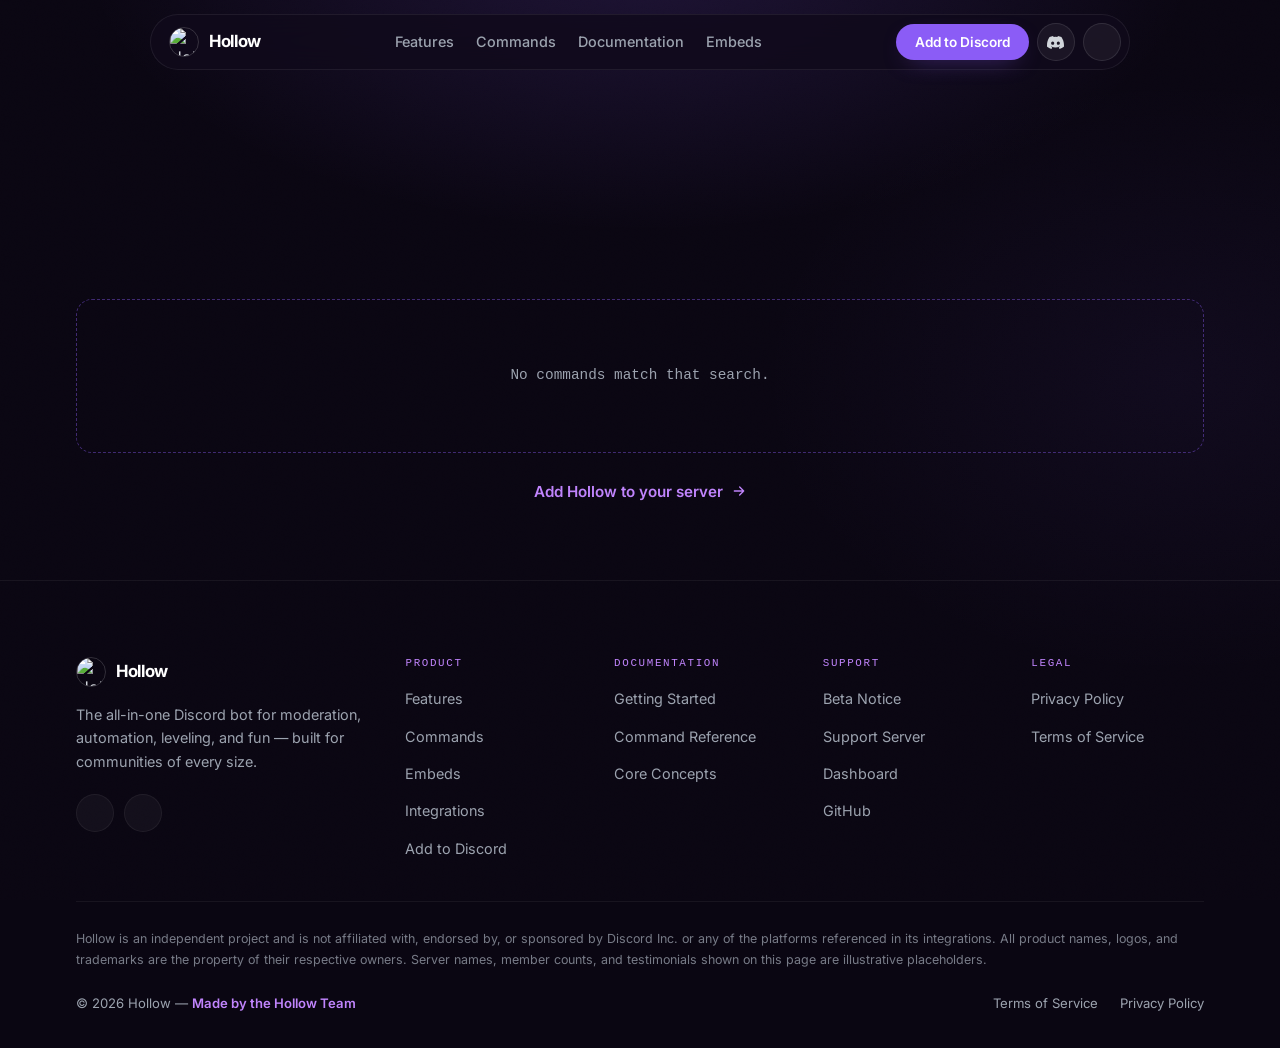
==== commit 11c5e1aa: "add beta page" ====
--- a/commands.html
+++ b/commands.html
@@ -164,6 +164,7 @@
       <div class="footer-col">
         <h4>Support</h4>
         <ul>
+          <li><a href="beta.html">Beta Notice</a></li>
           <li><a href="https://discord.gg/mScRXVGQ8U">Support Server</a></li>
           <!-- Replace with the real dashboard URL when available -->
           <li><a href="https://discord.gg/mScRXVGQ8U">Dashboard</a></li>
--- a/styles.css
+++ b/styles.css
@@ -1728,3 +1728,50 @@
   .docs-sidebar, .mode-card, .explore-card, .mode-script{ transition: none; }
   .mode-card:hover, .explore-card:hover{ transform: none; }
 }
+
+/* ---- beta notice page ---- */
+.beta-hero{
+  position: relative;
+  padding: calc(var(--nav-h) + clamp(72px, 10vw, 132px)) 0 clamp(18px, 3vw, 30px);
+  text-align: center;
+}
+.beta-prose{ margin-left: auto; margin-right: auto; }
+.status-pill{
+  display: inline-flex;
+  align-items: center;
+  gap: 8px;
+  padding: 5px 14px;
+  font-family: var(--mono);
+  font-size: 0.7rem;
+  letter-spacing: 0.16em;
+  text-transform: uppercase;
+  color: #e9d5ff;
+  background: rgba(139, 92, 246, 0.12);
+  border: 1px solid rgba(139, 92, 246, 0.36);
+  border-radius: var(--r-pill);
+}
+.status-pill .dot{
+  width: 7px; height: 7px;
+  border-radius: 50%;
+  background: var(--p2);
+  box-shadow: 0 0 0 4px rgba(168, 85, 247, 0.2);
+}
+.beta-title{
+  font-size: clamp(2.6rem, 7.5vw, 4.6rem);
+  font-weight: 800;
+  letter-spacing: -0.04em;
+  line-height: 1.02;
+  margin: 22px 0 0;
+}
+.beta-announce{
+  margin: 16px auto 0;
+  max-width: 660px;
+  font-size: clamp(1rem, 2.1vw, 1.2rem);
+  line-height: 1.5;
+  color: var(--txt);
+}
+.beta-lede{
+  margin: 14px auto 0;
+  max-width: 620px;
+  color: var(--txt-3);
+}
